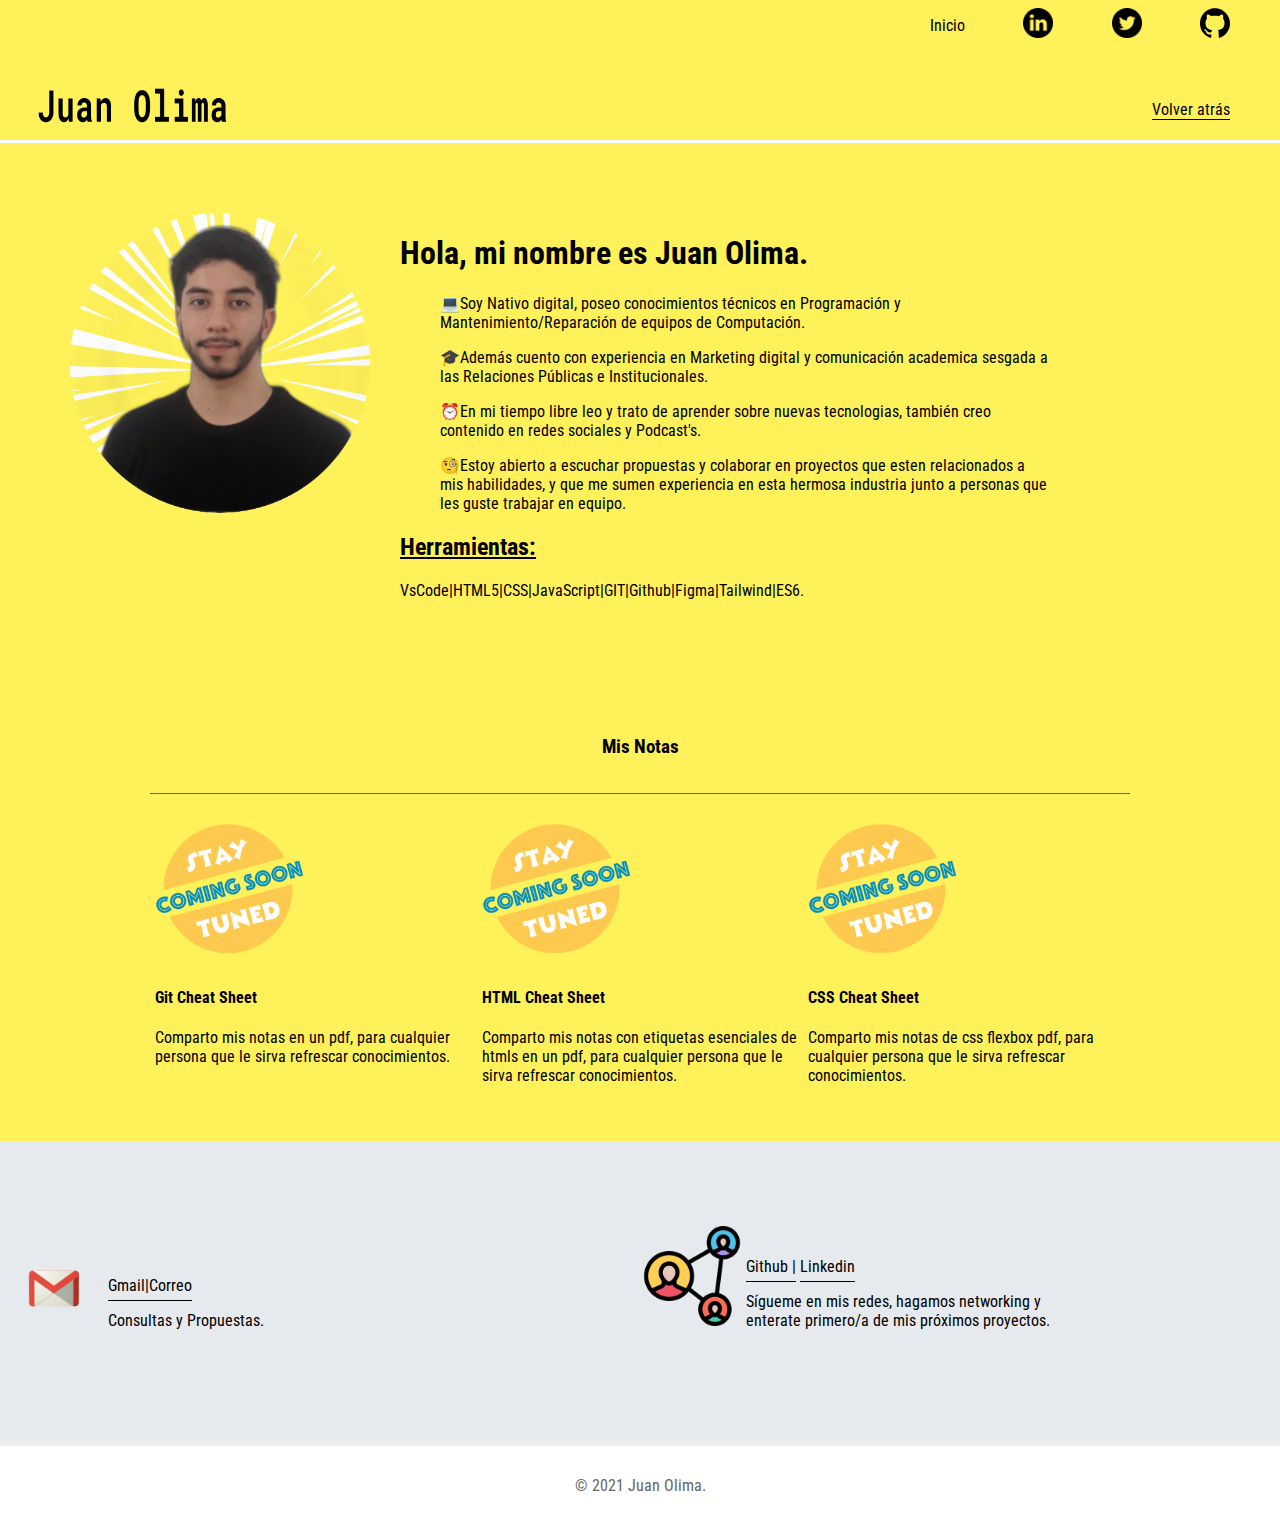
==== aboutme.html @ 026559fb "update" ====
<!DOCTYPE html>
<html lang="en">
<head>
    <meta charset="UTF-8">
    <meta http-equiv="X-UA-Compatible" content="IE=edge">
    <meta name="viewport" content="width=device-width, initial-scale=1.0">
    <title>JuanOlima|FrontEndDeveloper</title>
    <link rel="stylesheet" href="./css/main.css">
    <link rel="stylesheet" href="./css/icons.css">
    <link rel="stylesheet" href="./css/media-queries.css">
</head>
<body>
  <header>
        <section class="header-icons-container">
          <div class="icons"> 
            <a href="index.html"><span class="inicio-icon"></span>Inicio</a>
            <a href="https://ar.linkedin.com/in/juanolima"> <span class="linkedin-icon"></span></a>
            <a href="https://twitter.com/"><span class="twitter-icon"></span></a>
            <a href="https://github.com/olimajs"><span class="github-icon"></span></a>
          </div>       
        </section>
      <nav>
          <section class="nav-logo-container">
              <img class="milogo" src="./assets/mylogo2.png" alt="Logo de mi blog"></a>
          </section>
          <section class="profile-link">
              <a href="projects.html">Volver atrás</a>
          </section>
      </nav>
  </header>
  <main>
    <section class="profile-main-container">
      <div class="grid-container profile-container">
        <div>
            <img src="./assets/projectimg/animeju.png" alt="Foto perfil">
        </div>
        <div>
          <h1>Hola, mi nombre es Juan Olima.</h1>
          <p>
          <ul>💻Soy Nativo digital, poseo conocimientos técnicos en Programación y Mantenimiento/Reparación de equipos de Computación.</ul>
          <ul>🎓Además cuento con experiencia en Marketing digital y comunicación academica sesgada a las Relaciones Públicas e Institucionales.</ul>
          <ul>⏰En mi tiempo libre leo y trato de aprender sobre nuevas tecnologias, también creo contenido en redes sociales y Podcast's.</ul>
          <ul>🧐Estoy abierto a escuchar propuestas y colaborar en proyectos que esten relacionados a mis habilidades, y que me sumen experiencia en esta hermosa industria junto a personas que les guste trabajar en equipo. </ul> 
        </p>
        <h2 class="settings">Herramientas:</h2>
        <p>VsCode|HTML5|CSS|JavaScript|GIT|Github|Figma|Tailwind|ES6.</p>                 
       </div>
      </div>
    </section>
    <section class="profile-main-notes">
       <div class="grid-container">
             <h3>Mis Notas</h3>
          <div class="notes-main-container">
            <article class="note-container">
              <img class="abmeheight" src="./assets/projectimg/tuned.png" alt="(Pronto link disponible)">
              <h4>Git Cheat Sheet</h4>
              <p>Comparto mis notas en un pdf, para cualquier persona que le sirva refrescar conocimientos.</p>
            </article>
            <article class="note-container">
              <img class="abmeheight" src="./assets/projectimg/tuned.png" alt="(Pronto link disponible)">
              <h4>HTML Cheat Sheet</h4>
              <p>Comparto mis notas con etiquetas esenciales de htmls en un pdf, para cualquier persona que le sirva refrescar conocimientos.</p>
            </article>
            <article class="note-container">
              <img class="abmeheight" src="./assets/projectimg/tuned.png" alt="(Pronto link disponible)">
              <h4>CSS Cheat Sheet</h4>
              <p>Comparto mis notas de css flexbox pdf, para cualquier persona que le sirva refrescar conocimientos.</p>
            </article>
          </div>      
      </div>
    </section>
    <section class="contact-main-container">
      <div class="contact-left">
        <img src="./assets/footer/gmail.png" alt="Correo gmail de trabajo">
        <div>
          <a href="https://accounts.google.com/signin/v2/identifier?service=mail&passive=true&rm=false&continue=https%3A%2F%2Fmail.google.com%2Fmail%2F&ss=1&scc=1&ltmpl=default&ltmplcache=2&emr=1&osid=1&flowName=GlifWebSignIn&flowEntry=ServiceLogin"> Gmail|Correo</a>
          <p> Consultas y Propuestas.</p>
        </div>
      </div>
      <div class="contact-right">
        <img src="./assets/footer/social.png" alt="Usuario de Github">
        <div>
          <a href="https://github.com/olimajs"> Github |</a> <a href="https://ar.linkedin.com/in/juanolima">Linkedin</a> 
          <p>Sígueme en mis redes, hagamos networking y enterate primero/a de mis próximos proyectos.</p>
        </div>
      </div>
    </section>
    </main>
    <footer>
        <p>© 2021 Juan Olima.</p>
    </footer>
  </body>
</html>
---- css/main.css ----
@import url('https://fonts.googleapis.com/css2?family=Roboto+Condensed&display=swap');

body {
    margin: 0;
    padding: 0;
    top: 0;
    bottom: 0;
    left: 0;
    right: 0;
    background-color:#fff159;
    font-family: 'Roboto Condensed', sans-serif;
}
  a {
    text-decoration: none;
    display: inline;
    color: rgb(0, 0, 0);
}
.home-body {
    position:fixed; /*para que no haya scroll de forma sencilla*/
    top: 0;
    bottom: 0;
    left: 0;
    right: 0;  
}
.grid-container {
    max-width: 980px;
    margin: auto; /*cuando hay mucho espacio del lado lateral, divide el espacio de left y right pare*/
}

header {
    width: 100%;
    height: 140px;
    display: grid;
    grid-template-rows: 1fr 1fr;
}

header .header-icons-container {
    width: 100%;
    height: 50px;
    display: grid;
    
}
header .header-icons-container .icons {
    width: 300px;
    height: auto;
    display: flex;
    justify-items: flex-end;
    align-items: center;
    justify-content: space-between;
    justify-self: end;
    margin-right: 50px;
}

nav {
    display: grid;
    grid-template-columns: 1 fr 1 fr;
    height: 40px;
   }
nav .nav-logo-container {
    margin-left: 30px;
    height: 30px;
}
nav .milogo{
    margin-top: 10px;
    width: 200px;
    height: 60px;
}
nav .profile-link {
    display: flex;
    align-items: center;
    justify-content: flex-end;
    margin-right: 50px;
}
nav .profile-link a {
    color: rgb(0, 0, 0);
    border-bottom: 1px solid rgb(0, 0, 0);
    
}
.home-main {
    display: grid;
    grid-template-columns: 1fr 4fr 1fr;
    height: 100%;
    background-image: url("https://external-content.duckduckgo.com/iu/?u=http%3A%2F%2Fimg07.deviantart.net%2Fc93f%2Fi%2F2016%2F019%2F5%2F6%2Feat__sleep__code__repeat__alternative_version__by_johnslegers-d9ojp49.png&f=1&nofb=1");
    background-position: center;
	background-size: cover;
	background-attachment: fixed;
    background-color: #fff159;
}
.home-main section {
    display: grid;
    grid-column: 2;
    justify-items: center;
    height: 350px;
    margin-top: 80px;
}
.home-main-text {
    font-size: 30px;
    font-weight: 700;
    letter-spacing: 10px;
    text-align: center;
    color: white;
}
.home-main-text2 {
    font-size: 20px;
    font-weight: 700;
    letter-spacing: 10px;
    text-align: center;
    color: white;
}
.home-main-button {
    width: 110px;
    height: 50px;
    background: #fff159 ;
    display: grid;
    align-items: center;
    border-radius: 10px;
}
.home-main-button a {
    font-weight: 700;
    font-size: 1rem;
}

.blogs-main {
    display: grid;
}
.blogs-news-container {
  background-color: #ebebeb;
  padding: 0 50px 40px;
}
.blogs-main-news {
    display: grid;
    grid-template-columns: 2fr 1fr;
    grid-template-rows: 2fr;
}
.blogs-news-img-container {
    grid-column: 1;
}
.blogs-news-img-container img {
    width: 90%;
 }
.blogs-news-info-container {
    grid-column: 2;
}
.blogs-news-info-container p {
    margin-bottom: 35px;
}

.blogs-posts-container {
    padding: 0 50px 40px;
    text-align: center;
}
.blogs-posts-container h3 {
    border-bottom: 1px solid;
    padding-bottom: 20px;
    text-align: center;
}
.blogs-button {
    border: 3px solid #fff159;
    border-radius: 10px;
    padding: 10px 15px;

}
.blogs-posts-container .post-container {
    display: inline-block;
    padding-left: 10px;
    max-width: 30%;
    margin-bottom: 50px;
    text-align:left;
}
.blogs-posts-container .post-container p {
    margin-bottom: 35px;
    text-align: center;
}
.blogs-posts-container .post-container img {
    width: 100%;
    height: 150px;
}
.blogss-button {
    border: 3px solid #ffffff;
    border-radius: 10px;
    padding: 10px 15px;
}
footer {
    width: 100%;
    height: 80px;
    background-color:rgb(255, 255, 255) ;
    border-top:5px solid #ededed;
    text-align: center;
}
footer p {
    color: #666;
    margin-top: 30px;
}

/*aca pone los estilos para tu presentación y abajo el footer de contacto*/
.contact-main-container {
 width: 100%;
 min-height: 250px;
 background-color: #e6e9ed;
 text-align: center;
 padding-bottom: 50px;
 }
.contact-main-container div {
    display: inline-block;
    width: 49.5%;
    height: 100%;
}
.contact-main-container div a {
    border-bottom: 1px solid black;
    padding-bottom: 5px;
}
.contact-main-container .contact-left, .contact-right {
 text-align: initial;
 margin-top: 85px;
}
.contact-main-container img {
    width: 100px;
}
.profile-main-container {
    border-top: 3px solid white ;
    padding: 70px 40px;
    background-color: #fff159;
    margin-bottom: 50px;
}
.profile-main-container img {
 width: 300px;
 margin-right: 30px;
}
.profile-main-container .profile-container {
    display: flex;
    margin-left: 30px;
}
.profile-main-notes {
 padding: 0 50px 40px;
}
.settings {
 text-decoration: underline;
}
.profile-main-notes h3 {
    border-bottom: 1px solid #666;
    padding-bottom: 35px;
    text-align: center;
}
.notes-main-container {
    display: grid;
    grid-template-columns: 1fr 1fr 1fr;
}
.note-container {
    padding: 0 5px;
}

.abmeheight {
height: 150px;
}
---- css/icons.css ----
.icons .linkedin-icon {
    display: inline-block;
    background-image: url("../assets/icons/mywebimg/icons/linkedin.png");
    background-size: contain;
    background-position: center;
    background-repeat: no-repeat;
    width: 30px;
    height: 30px;
    }
.icons .github-icon {
    display: inline-block;
    background-image: url("../assets/icons/mywebimg/icons/github.svg");
    background-size: contain;
    background-position: center;
    background-repeat: no-repeat;
    width: 30px;
    height: 30px;
    }
.icons .twitter-icon {
    display: inline-block;
    background-image: url("../assets/icons/mywebimg/icons/twitter.png");
    background-size: contain;
    background-position: center;
    background-repeat: no-repeat;
    width: 30px;
    height: 30px;
    }
---- css/media-queries.css ----
@media (max-width: 780px) {

    .blogs-news-container{
        display: block;
    }

    .blogs-news-img-container img{
        width: 100%;
    }

    .post-container {
        max-width: 45%;
    }
}
@media (max-width: 600px) {
.notes-main-container {
    grid-template-columns: 1fr 1fr;
    grid-template-rows: 2fr;
}
}
.note-main-container .note-container {
    display: block;
}

@media (max-width:600px) {
    .blogs-posts-container .post-container {
        max-width: 95%;
    }
}
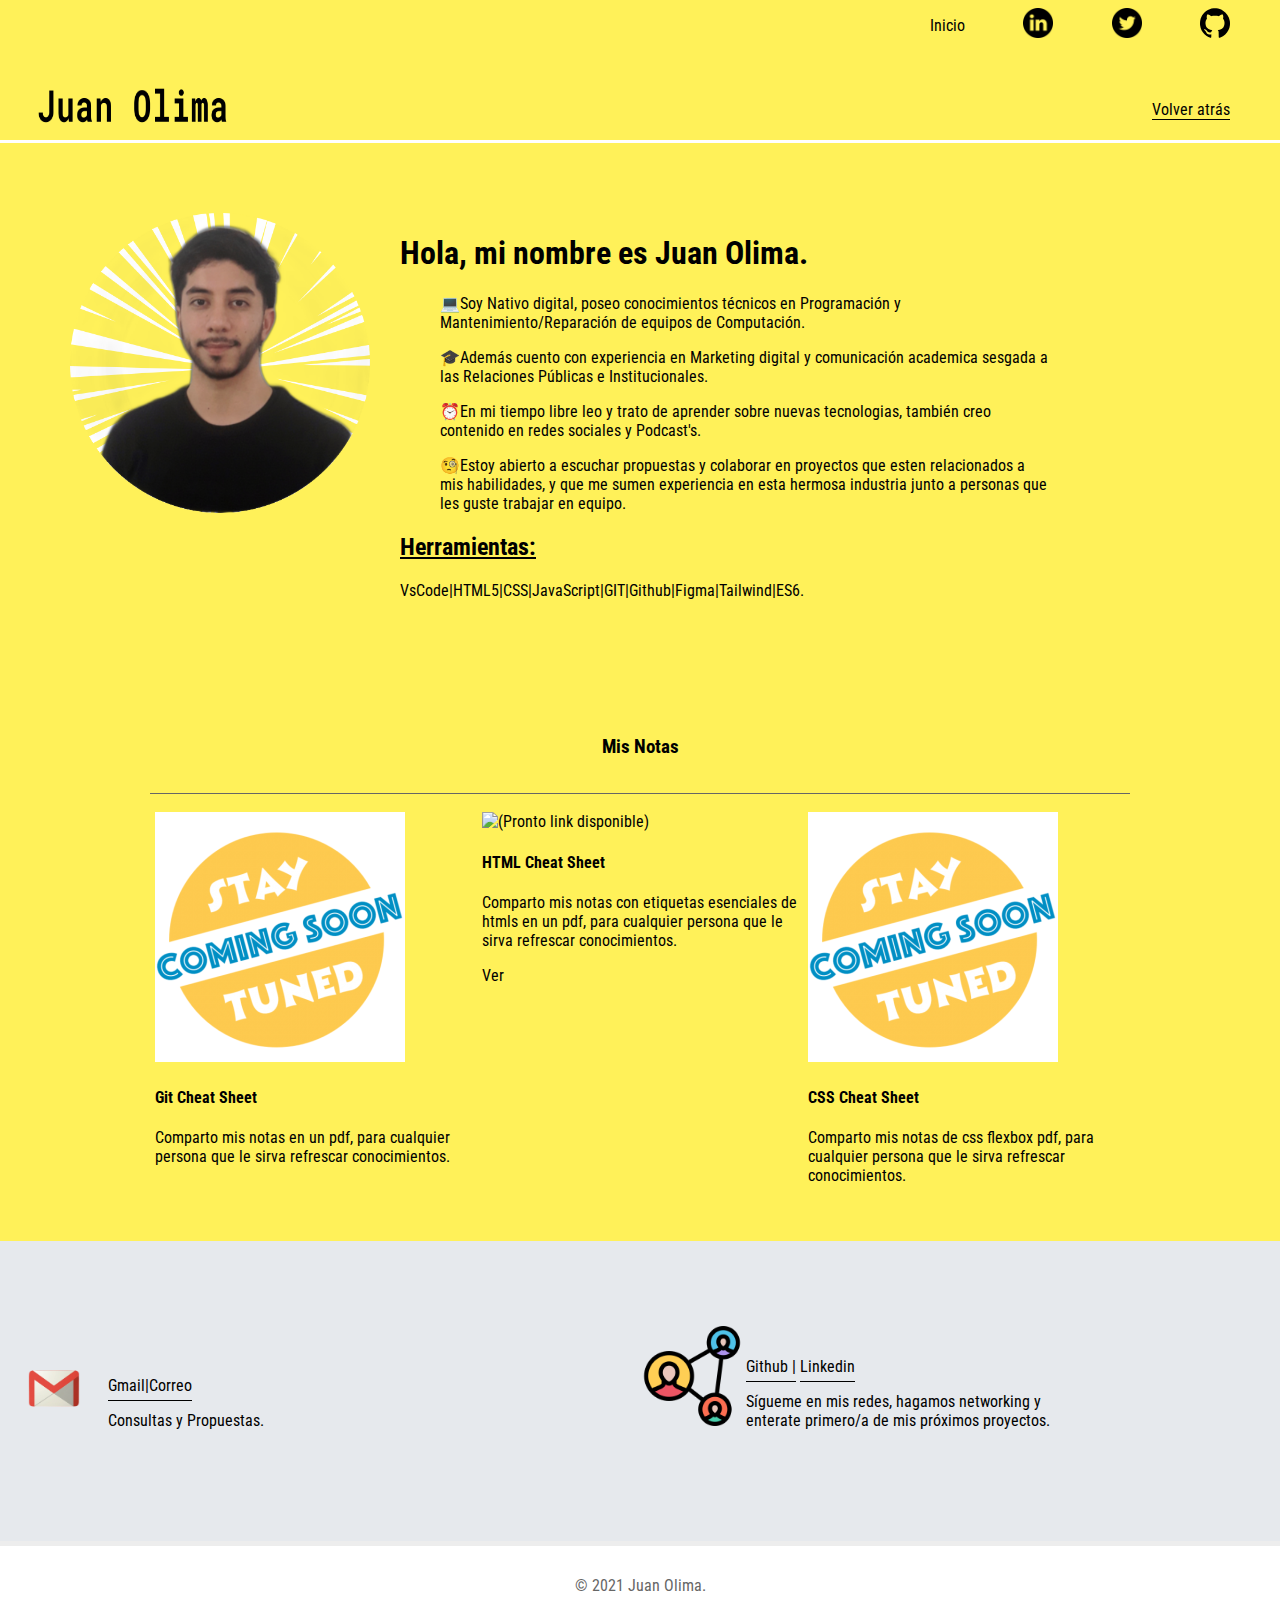
==== commit f21ded70: "link drive" ====
--- a/aboutme.html
+++ b/aboutme.html
@@ -57,9 +57,10 @@
               <p>Comparto mis notas en un pdf, para cualquier persona que le sirva refrescar conocimientos.</p>
             </article>
             <article class="note-container">
-              <img class="abmeheight" src="./assets/projectimg/tuned.png" alt="(Pronto link disponible)">
+              <img class="abmeheight" src="http://www.onextrapixel.com/wp-content/uploads/2014/11/html5-full-screen-api.jpg" alt="(Pronto link disponible)">
               <h4>HTML Cheat Sheet</h4>
               <p>Comparto mis notas con etiquetas esenciales de htmls en un pdf, para cualquier persona que le sirva refrescar conocimientos.</p>
+              <a href="https://drive.google.com/file/d/1-FYKhN96KLxLXMYGt1JLx6WUnG9gRf6s/view?usp=sharing">Ver</a>
             </article>
             <article class="note-container">
               <img class="abmeheight" src="./assets/projectimg/tuned.png" alt="(Pronto link disponible)">
--- a/css/main.css
+++ b/css/main.css
@@ -248,7 +248,3 @@
 .note-container {
     padding: 0 5px;
 }
-
-.abmeheight {
-height: 150px;
-}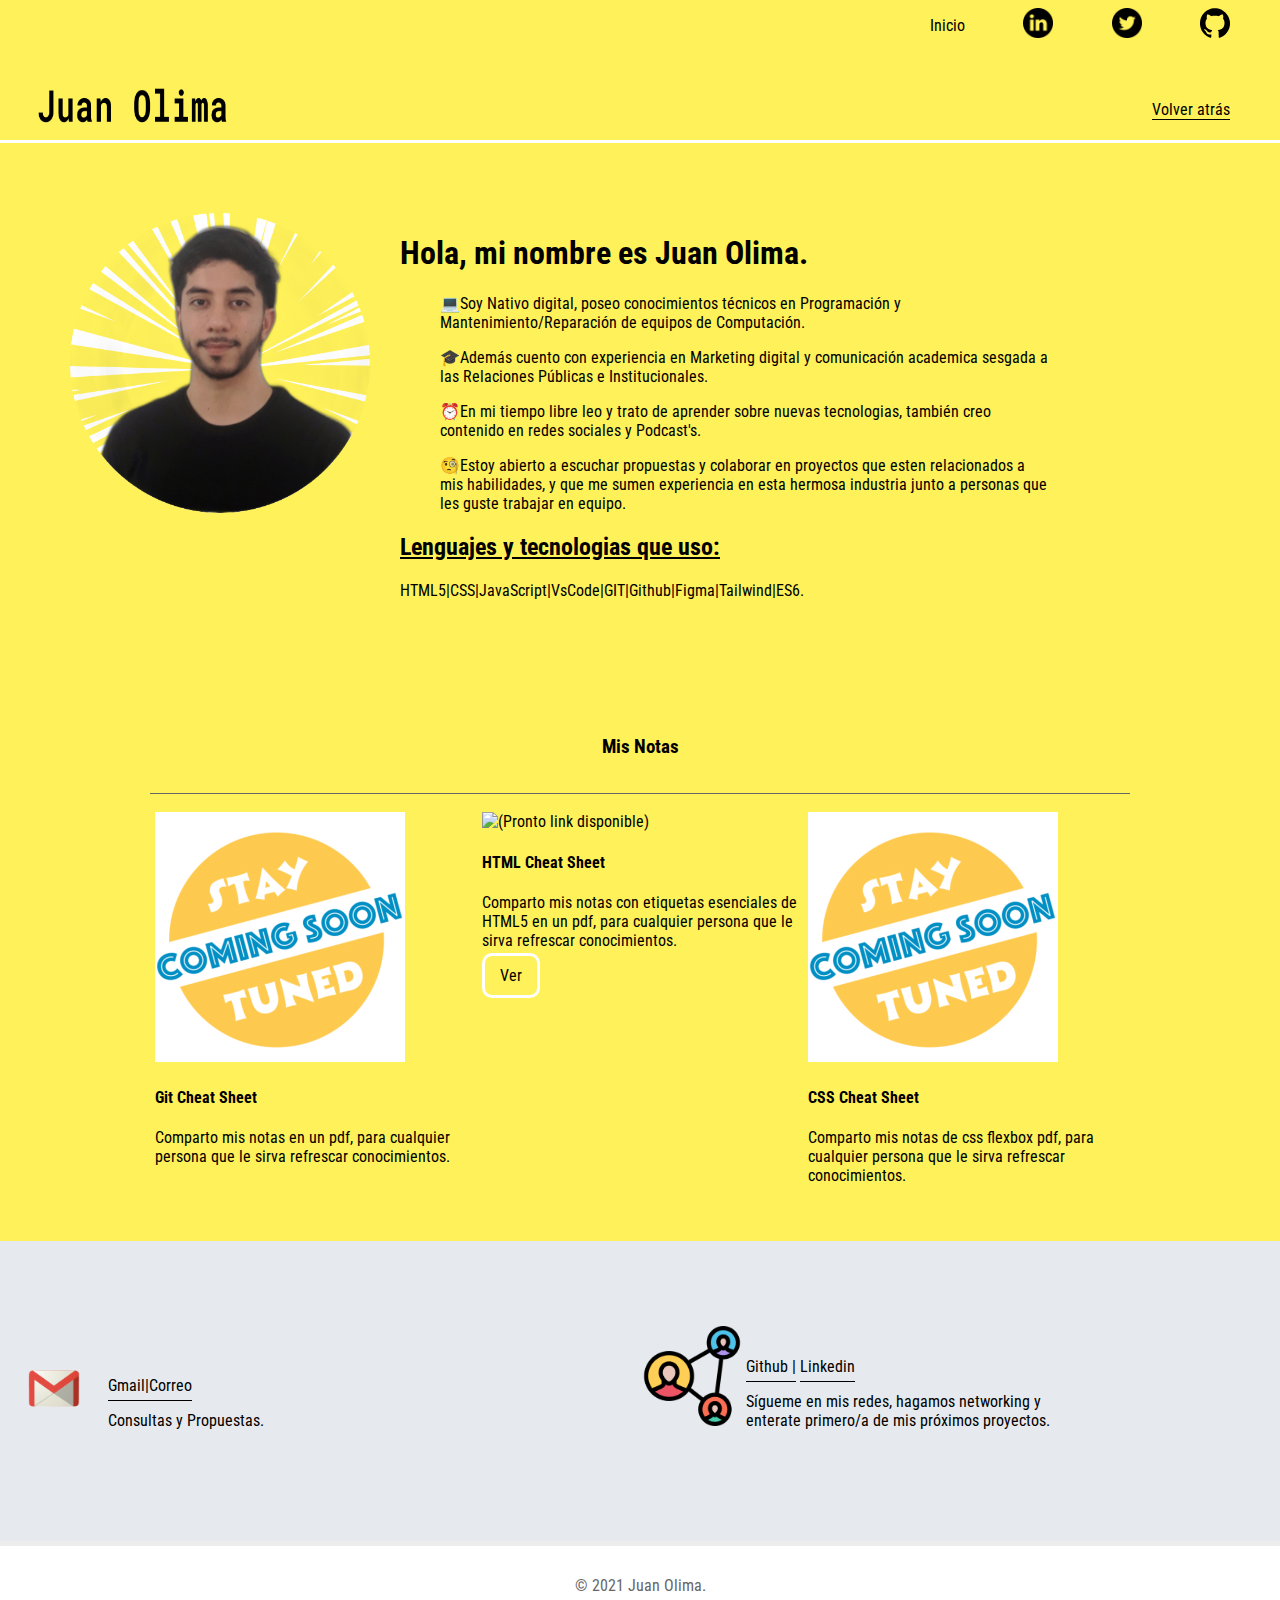
==== commit 3c1e2ce8: "update aboutme.html" ====
--- a/aboutme.html
+++ b/aboutme.html
@@ -42,8 +42,8 @@
           <ul>⏰En mi tiempo libre leo y trato de aprender sobre nuevas tecnologias, también creo contenido en redes sociales y Podcast's.</ul>
           <ul>🧐Estoy abierto a escuchar propuestas y colaborar en proyectos que esten relacionados a mis habilidades, y que me sumen experiencia en esta hermosa industria junto a personas que les guste trabajar en equipo. </ul> 
         </p>
-        <h2 class="settings">Herramientas:</h2>
-        <p>VsCode|HTML5|CSS|JavaScript|GIT|Github|Figma|Tailwind|ES6.</p>                 
+        <h2 class="settings">Lenguajes y tecnologias que uso:</h2>
+        <p>HTML5|CSS|JavaScript|VsCode|GIT|Github|Figma|Tailwind|ES6.</p>                 
        </div>
       </div>
     </section>
@@ -59,8 +59,8 @@
             <article class="note-container">
               <img class="abmeheight" src="http://www.onextrapixel.com/wp-content/uploads/2014/11/html5-full-screen-api.jpg" alt="(Pronto link disponible)">
               <h4>HTML Cheat Sheet</h4>
-              <p>Comparto mis notas con etiquetas esenciales de htmls en un pdf, para cualquier persona que le sirva refrescar conocimientos.</p>
-              <a href="https://drive.google.com/file/d/1-FYKhN96KLxLXMYGt1JLx6WUnG9gRf6s/view?usp=sharing">Ver</a>
+              <p>Comparto mis notas con etiquetas esenciales de HTML5 en un pdf, para cualquier persona que le sirva refrescar conocimientos.</p>
+              <a href="https://drive.google.com/file/d/1-FYKhN96KLxLXMYGt1JLx6WUnG9gRf6s/view?usp=sharing"class ="blogss-button">Ver</a>
             </article>
             <article class="note-container">
               <img class="abmeheight" src="./assets/projectimg/tuned.png" alt="(Pronto link disponible)">
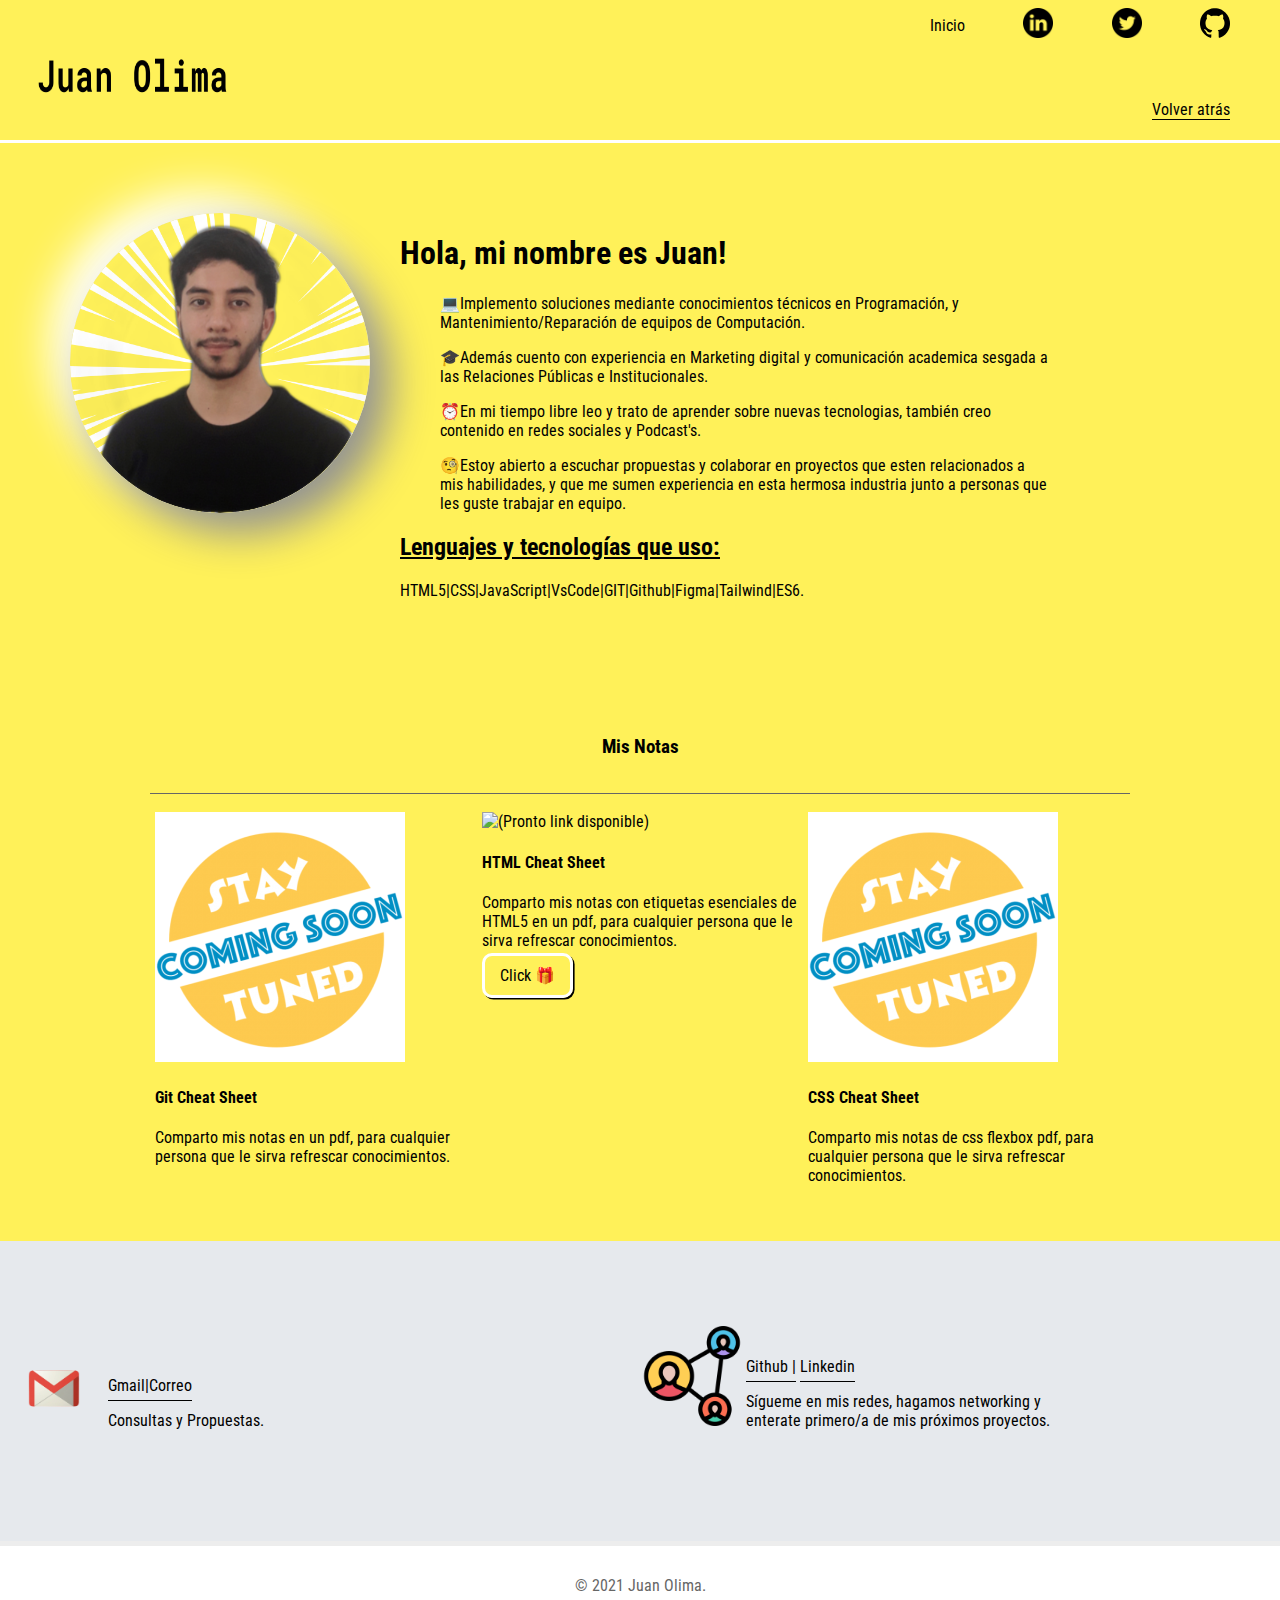
==== commit 61115bb7: "Update my Frontend page" ====
--- a/aboutme.html
+++ b/aboutme.html
@@ -35,14 +35,14 @@
             <img src="./assets/projectimg/animeju.png" alt="Foto perfil">
         </div>
         <div>
-          <h1>Hola, mi nombre es Juan Olima.</h1>
+          <h1>Hola, mi nombre es Juan!</h1>
           <p>
-          <ul>💻Soy Nativo digital, poseo conocimientos técnicos en Programación y Mantenimiento/Reparación de equipos de Computación.</ul>
+          <ul>💻Implemento soluciones mediante conocimientos técnicos en Programación, y Mantenimiento/Reparación de equipos de Computación.</ul>
           <ul>🎓Además cuento con experiencia en Marketing digital y comunicación academica sesgada a las Relaciones Públicas e Institucionales.</ul>
           <ul>⏰En mi tiempo libre leo y trato de aprender sobre nuevas tecnologias, también creo contenido en redes sociales y Podcast's.</ul>
           <ul>🧐Estoy abierto a escuchar propuestas y colaborar en proyectos que esten relacionados a mis habilidades, y que me sumen experiencia en esta hermosa industria junto a personas que les guste trabajar en equipo. </ul> 
         </p>
-        <h2 class="settings">Lenguajes y tecnologias que uso:</h2>
+        <h2 class="settings">Lenguajes y tecnologías que uso:</h2>
         <p>HTML5|CSS|JavaScript|VsCode|GIT|Github|Figma|Tailwind|ES6.</p>                 
        </div>
       </div>
@@ -60,7 +60,7 @@
               <img class="abmeheight" src="http://www.onextrapixel.com/wp-content/uploads/2014/11/html5-full-screen-api.jpg" alt="(Pronto link disponible)">
               <h4>HTML Cheat Sheet</h4>
               <p>Comparto mis notas con etiquetas esenciales de HTML5 en un pdf, para cualquier persona que le sirva refrescar conocimientos.</p>
-              <a href="https://drive.google.com/file/d/1-FYKhN96KLxLXMYGt1JLx6WUnG9gRf6s/view?usp=sharing"class ="blogss-button">Ver</a>
+              <a href="https://drive.google.com/file/d/1-FYKhN96KLxLXMYGt1JLx6WUnG9gRf6s/view?usp=sharing"class ="blogss-button"> Click 🎁</a>
             </article>
             <article class="note-container">
               <img class="abmeheight" src="./assets/projectimg/tuned.png" alt="(Pronto link disponible)">
--- a/css/main.css
+++ b/css/main.css
@@ -61,7 +61,7 @@
     height: 30px;
 }
 nav .milogo{
-    margin-top: 10px;
+    margin-top: -20px;
     width: 200px;
     height: 60px;
 }
@@ -94,7 +94,7 @@
     margin-top: 80px;
 }
 .home-main-text {
-    font-size: 30px;
+    font-size: 1.875rem;
     font-weight: 700;
     letter-spacing: 10px;
     text-align: center;
@@ -108,13 +108,24 @@
     color: white;
 }
 .home-main-button {
-    width: 110px;
+    width: 105px;
     height: 50px;
-    background: #fff159 ;
+    background: #f5e641 ;
     display: grid;
     align-items: center;
     border-radius: 10px;
-}
+    font-family: inherit;
+    font-weight: 900;
+    font-size: 16px;
+    border: 3px solid black;
+    border-radius: 0.4em;
+    box-shadow: 0.1em 0.1em;
+}
+.home-main-button:hover{
+ transform: translate(-0.05em, -0.05em);
+ box-shadow: 0.15em 0.15em;
+}
+
 .home-main-button a {
     font-weight: 700;
     font-size: 1rem;
@@ -155,10 +166,16 @@
     text-align: center;
 }
 .blogs-button {
-    border: 3px solid #fff159;
-    border-radius: 10px;
-    padding: 10px 15px;
-
+     padding: 10px 15px;
+    font-weight: 900;
+    font-size: 16px;
+    box-shadow: 0.1em 0.1em;
+    border: 2px solid rgba(8, 8, 8, 0.781);
+    border-radius: 10px; 
+}
+.blogs-button:hover {
+    transform: translate(-0.05em, -0.05em);
+    box-shadow: 0.15em 0.15em;
 }
 .blogs-posts-container .post-container {
     display: inline-block;
@@ -179,7 +196,13 @@
     border: 3px solid #ffffff;
     border-radius: 10px;
     padding: 10px 15px;
-}
+    box-shadow: 0.1em 0.1em;
+}
+.blogss-button:hover {
+    transform: translate(-0.05em, -0.05em);
+    box-shadow: 0.15em 0.15em;
+}
+
 footer {
     width: 100%;
     height: 80px;
@@ -225,6 +248,10 @@
 .profile-main-container img {
  width: 300px;
  margin-right: 30px;
+border-radius: 50%;
+background: linear-gradient(145deg, #f0f0f0, #cacaca);
+box-shadow:  20px 20px 43px #929292,
+             -20px -20px 43px #ffffff;
 }
 .profile-main-container .profile-container {
     display: flex;
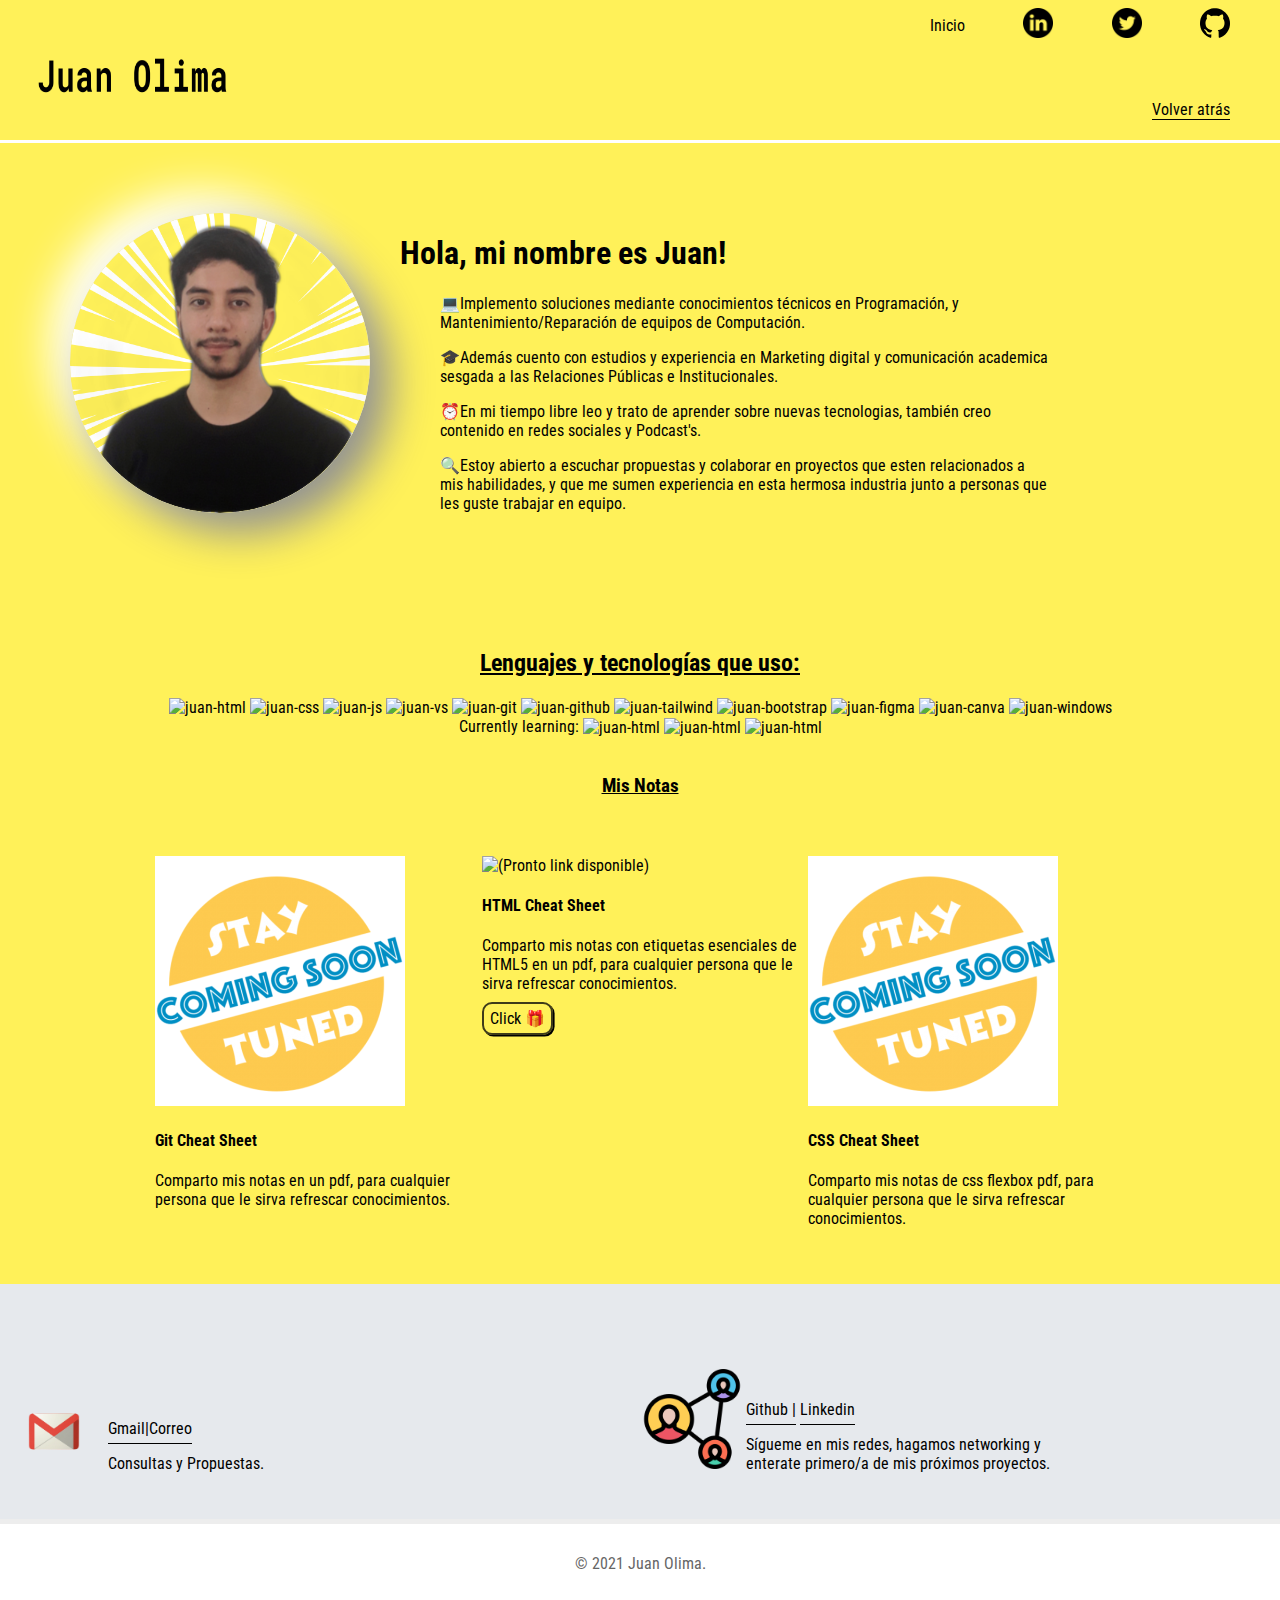
==== commit d31e6869: "refresh" ====
--- a/aboutme.html
+++ b/aboutme.html
@@ -38,16 +38,37 @@
           <h1>Hola, mi nombre es Juan!</h1>
           <p>
           <ul>💻Implemento soluciones mediante conocimientos técnicos en Programación, y Mantenimiento/Reparación de equipos de Computación.</ul>
-          <ul>🎓Además cuento con experiencia en Marketing digital y comunicación academica sesgada a las Relaciones Públicas e Institucionales.</ul>
+          <ul>🎓Además cuento con estudios y experiencia en Marketing digital y comunicación academica sesgada a las Relaciones Públicas e Institucionales.</ul>
           <ul>⏰En mi tiempo libre leo y trato de aprender sobre nuevas tecnologias, también creo contenido en redes sociales y Podcast's.</ul>
-          <ul>🧐Estoy abierto a escuchar propuestas y colaborar en proyectos que esten relacionados a mis habilidades, y que me sumen experiencia en esta hermosa industria junto a personas que les guste trabajar en equipo. </ul> 
+          <ul>🔍Estoy abierto a escuchar propuestas y colaborar en proyectos que esten relacionados a mis habilidades, y que me sumen experiencia en esta hermosa industria junto a personas que les guste trabajar en equipo. </ul> 
         </p>
-        <h2 class="settings">Lenguajes y tecnologías que uso:</h2>
-        <p>HTML5|CSS|JavaScript|VsCode|GIT|Github|Figma|Tailwind|ES6.</p>                 
-       </div>
+      </div>
       </div>
     </section>
-    <section class="profile-main-notes">
+
+    <section class="tecno-info">
+      <h2 class="settings">Lenguajes y tecnologías que uso: <br></h2>
+    <img align="center" alt="juan-html" height="20" width="70" src= "https://img.shields.io/badge/HTML5-E34F26?style=for-the-badge&logo=html5&logoColor=white"/> 
+      <img align="center" alt="juan-css" height="20" width="70" src= "https://img.shields.io/badge/CSS3-1572B6?style=for-the-badge&logo=css3&logoColor=white"/> 
+      <img align="center" alt="juan-js" height="20" width="70" src= "https://img.shields.io/badge/JavaScript-F7DF1E?style=for-the-badge&logo=javascript&logoColor=black"/> 
+      <img align="center" alt="juan-vs" height="70" width="80" src= "https://cdn.jsdelivr.net/gh/devicons/devicon/icons/visualstudio/visualstudio-plain-wordmark.svg"/> 
+      <img align="center" alt="juan-git" height="70" width="40" src= "https://cdn.jsdelivr.net/gh/devicons/devicon/icons/git/git-plain-wordmark.svg"/> 
+      <img align="center" alt="juan-github" height="20" width="70" src= "https://img.shields.io/badge/GitHub-100000?style=for-the-badge&logo=github&logoColor=white"/> 
+      <img align="center" alt="juan-tailwind" height="70" width="80" src= "https://cdn.jsdelivr.net/gh/devicons/devicon/icons/tailwindcss/tailwindcss-original-wordmark.svg"/>
+      <img align="center" alt="juan-bootstrap" height="20" width="70" src= "https://img.shields.io/badge/Bootstrap-563D7C?style=for-the-badge&logo=bootstrap&logoColor=white"/> 
+      <img align="center" alt="juan-figma" height="40" width="70" src="https://cdn.jsdelivr.net/gh/devicons/devicon/icons/figma/figma-original.svg"/> 
+      <img align="center" alt="juan-canva" height="40" width="70" src= "https://cdn.jsdelivr.net/gh/devicons/devicon/icons/canva/canva-original.svg"/>
+      <img align="center" alt="juan-windows" height="20" width="70" src="https://img.shields.io/badge/Windows-0078D6?style=for-the-badge&logo=windows&logoColor=white" />
+      <br>
+  
+      <div> Currently learning:
+      <img align="center" alt="juan-html" height="40" width="50" src="https://cdn.jsdelivr.net/gh/devicons/devicon/icons/nodejs/nodejs-original.svg" />
+      <img align="center" alt="juan-html" height="40" width="50" src="https://cdn.jsdelivr.net/gh/devicons/devicon/icons/react/react-original.svg" />
+      <img align="center" alt="juan-html" height="40" width="50" src="https://cdn.jsdelivr.net/gh/devicons/devicon/icons/mysql/mysql-original-wordmark.svg" />
+      </div> <br>
+    </section>
+    
+      <section class="profile-main-notes">
        <div class="grid-container">
              <h3>Mis Notas</h3>
           <div class="notes-main-container">
--- a/css/main.css
+++ b/css/main.css
@@ -178,11 +178,10 @@
     box-shadow: 0.15em 0.15em;
 }
 .blogs-posts-container .post-container {
-    display: inline-block;
+    display: inline-grid;
     padding-left: 10px;
     max-width: 30%;
-    margin-bottom: 50px;
-    text-align:left;
+    margin-bottom: 30px;
 }
 .blogs-posts-container .post-container p {
     margin-bottom: 35px;
@@ -193,9 +192,11 @@
     height: 150px;
 }
 .blogss-button {
-    border: 3px solid #ffffff;
+    border: 2px solid rgb(8 8 8 / 78%);
     border-radius: 10px;
-    padding: 10px 15px;
+    width: 60px;
+    height: 20px;
+    padding: 5px 6px;
     box-shadow: 0.1em 0.1em;
 }
 .blogss-button:hover {
@@ -218,10 +219,10 @@
 /*aca pone los estilos para tu presentación y abajo el footer de contacto*/
 .contact-main-container {
  width: 100%;
- min-height: 250px;
+ min-height: 200px;
  background-color: #e6e9ed;
  text-align: center;
- padding-bottom: 50px;
+ padding-bottom: 30px;
  }
 .contact-main-container div {
     display: inline-block;
@@ -264,8 +265,8 @@
  text-decoration: underline;
 }
 .profile-main-notes h3 {
-    border-bottom: 1px solid #666;
-    padding-bottom: 35px;
+    text-decoration: underline;
+    padding-bottom: 40px;
     text-align: center;
 }
 .notes-main-container {
@@ -275,3 +276,7 @@
 .note-container {
     padding: 0 5px;
 }
+.tecno-info {
+    text-align: center;
+
+}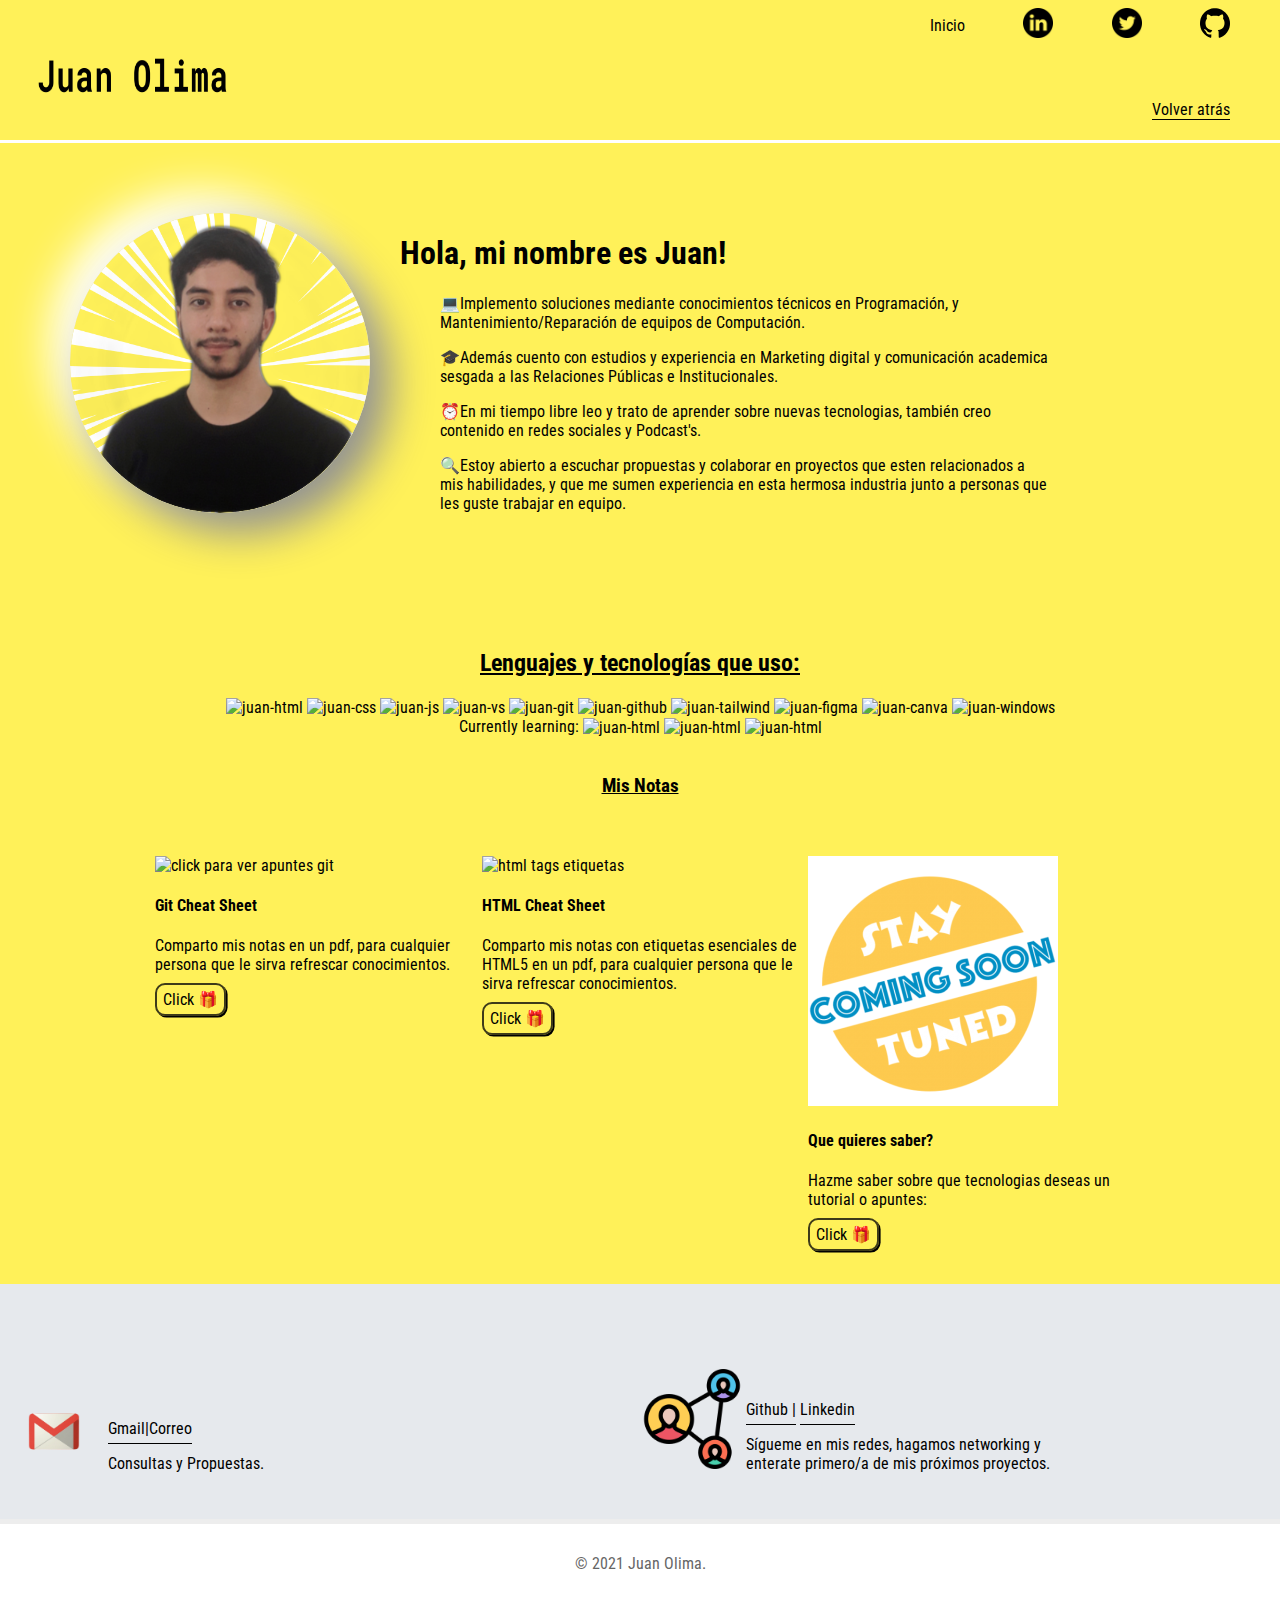
==== commit aee1fa2d: "update aboutme" ====
--- a/aboutme.html
+++ b/aboutme.html
@@ -55,7 +55,6 @@
       <img align="center" alt="juan-git" height="70" width="40" src= "https://cdn.jsdelivr.net/gh/devicons/devicon/icons/git/git-plain-wordmark.svg"/> 
       <img align="center" alt="juan-github" height="20" width="70" src= "https://img.shields.io/badge/GitHub-100000?style=for-the-badge&logo=github&logoColor=white"/> 
       <img align="center" alt="juan-tailwind" height="70" width="80" src= "https://cdn.jsdelivr.net/gh/devicons/devicon/icons/tailwindcss/tailwindcss-original-wordmark.svg"/>
-      <img align="center" alt="juan-bootstrap" height="20" width="70" src= "https://img.shields.io/badge/Bootstrap-563D7C?style=for-the-badge&logo=bootstrap&logoColor=white"/> 
       <img align="center" alt="juan-figma" height="40" width="70" src="https://cdn.jsdelivr.net/gh/devicons/devicon/icons/figma/figma-original.svg"/> 
       <img align="center" alt="juan-canva" height="40" width="70" src= "https://cdn.jsdelivr.net/gh/devicons/devicon/icons/canva/canva-original.svg"/>
       <img align="center" alt="juan-windows" height="20" width="70" src="https://img.shields.io/badge/Windows-0078D6?style=for-the-badge&logo=windows&logoColor=white" />
@@ -73,21 +72,24 @@
              <h3>Mis Notas</h3>
           <div class="notes-main-container">
             <article class="note-container">
-              <img class="abmeheight" src="./assets/projectimg/tuned.png" alt="(Pronto link disponible)">
+              <img class="abmeheight" src="https://otosection.com/loc/home/3980299212/dWdnY2Y6Ly9veWJ0LnFuYXh2cGJxci5wYnovamMtcGJhZ3JhZy9oY3libnFmLzIwMTgvMDQvcGJ6bmFxYmYtb25mdnBiZi03NjhrMzg2LmNhdA==/introducao-ao-git-e-github-tudo-que-voce-precisa-saber.jpg" alt="click para ver apuntes git">
               <h4>Git Cheat Sheet</h4>
               <p>Comparto mis notas en un pdf, para cualquier persona que le sirva refrescar conocimientos.</p>
+            <a href="https://drive.google.com/file/d/1C-MxBdfvhjwzjLq79Iyqm9zk6ITtWnyl/view?usp=sharing"class ="blogss-button"> Click 🎁</a>
             </article>
             <article class="note-container">
-              <img class="abmeheight" src="http://www.onextrapixel.com/wp-content/uploads/2014/11/html5-full-screen-api.jpg" alt="(Pronto link disponible)">
+              <img class="abmeheight" src="http://www.onextrapixel.com/wp-content/uploads/2014/11/html5-full-screen-api.jpg" alt="html tags etiquetas">
               <h4>HTML Cheat Sheet</h4>
               <p>Comparto mis notas con etiquetas esenciales de HTML5 en un pdf, para cualquier persona que le sirva refrescar conocimientos.</p>
               <a href="https://drive.google.com/file/d/1-FYKhN96KLxLXMYGt1JLx6WUnG9gRf6s/view?usp=sharing"class ="blogss-button"> Click 🎁</a>
             </article>
             <article class="note-container">
               <img class="abmeheight" src="./assets/projectimg/tuned.png" alt="(Pronto link disponible)">
-              <h4>CSS Cheat Sheet</h4>
-              <p>Comparto mis notas de css flexbox pdf, para cualquier persona que le sirva refrescar conocimientos.</p>
+              <h4>Que quieres saber?</h4>
+              <p>Hazme saber sobre que tecnologias deseas un tutorial o apuntes:</p>
+              <a href="https://www.linkedin.com/in/juanolima/"class ="blogss-button"> Click 🎁</a>
             </article>
+           
           </div>      
       </div>
     </section>
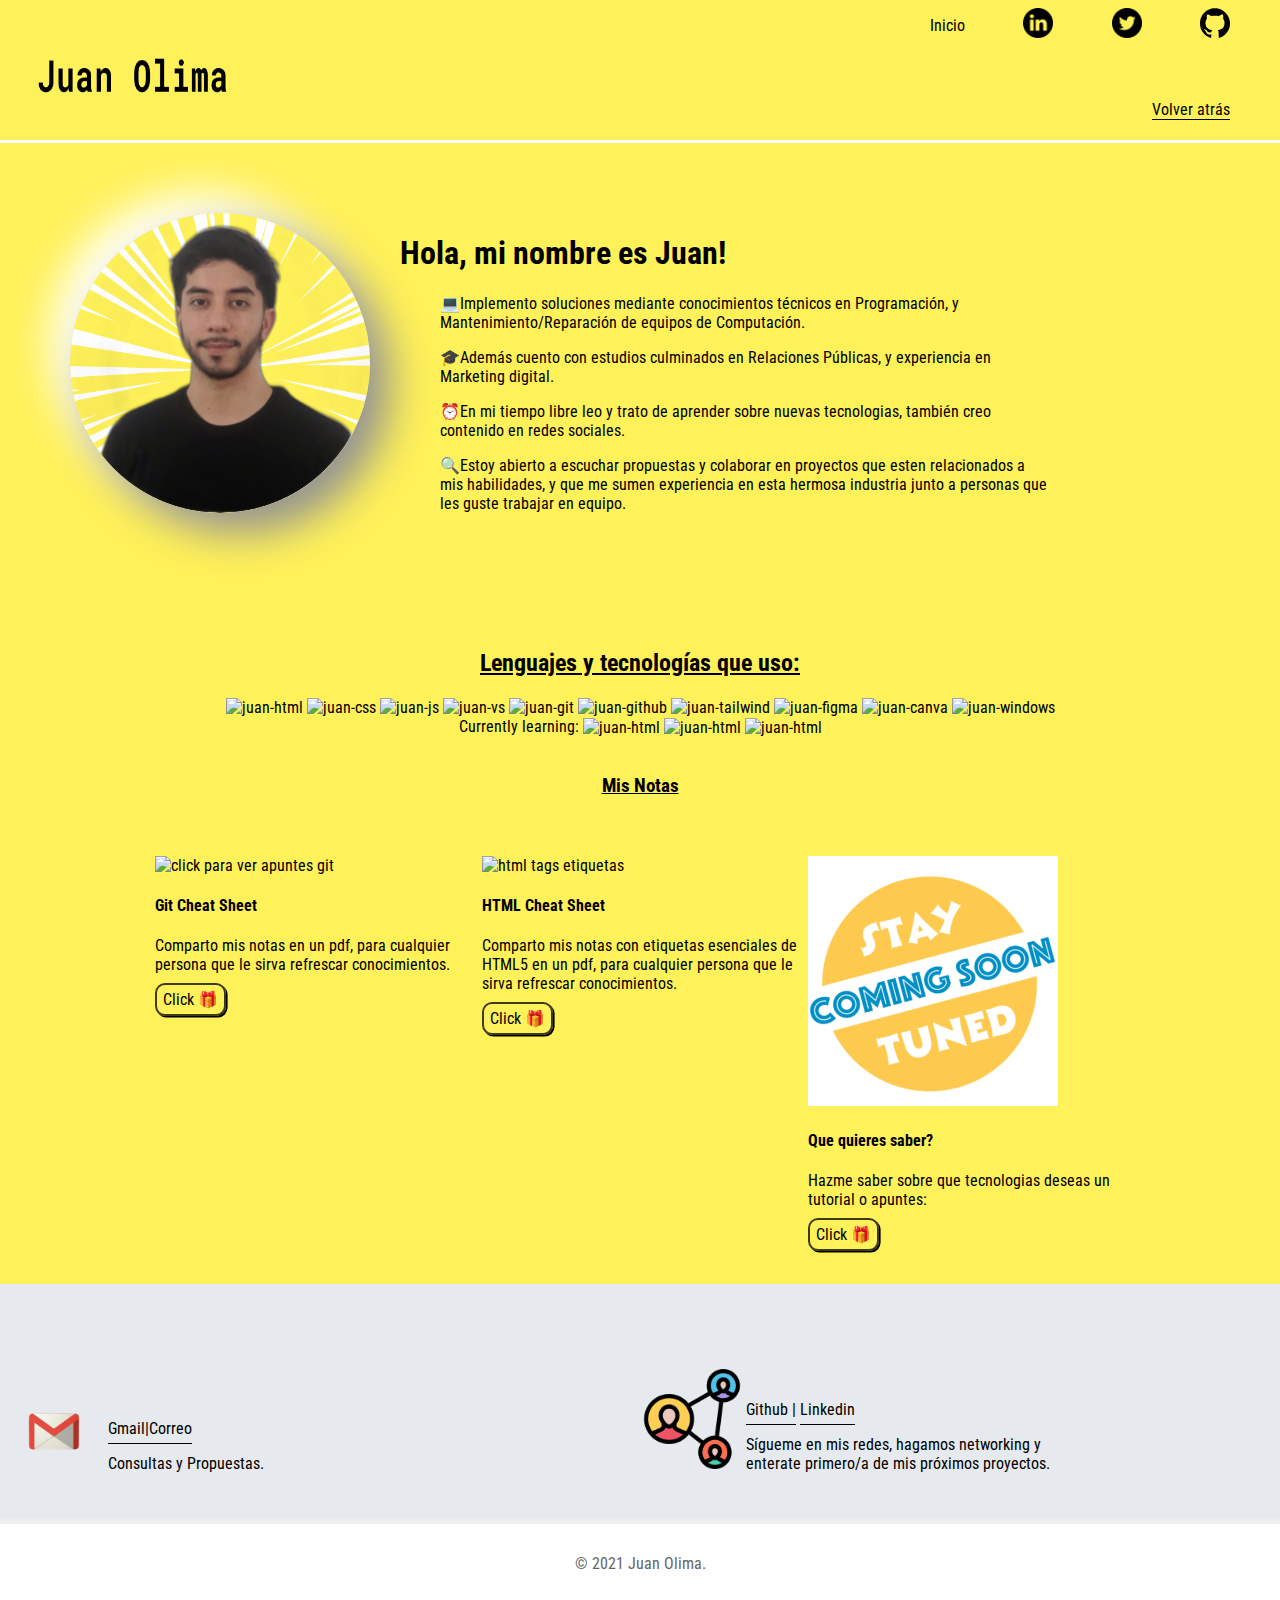
==== commit 289ebd07: "update to webpage" ====
--- a/aboutme.html
+++ b/aboutme.html
@@ -38,8 +38,8 @@
           <h1>Hola, mi nombre es Juan!</h1>
           <p>
           <ul>💻Implemento soluciones mediante conocimientos técnicos en Programación, y Mantenimiento/Reparación de equipos de Computación.</ul>
-          <ul>🎓Además cuento con estudios y experiencia en Marketing digital y comunicación academica sesgada a las Relaciones Públicas e Institucionales.</ul>
-          <ul>⏰En mi tiempo libre leo y trato de aprender sobre nuevas tecnologias, también creo contenido en redes sociales y Podcast's.</ul>
+          <ul>🎓Además cuento con estudios culminados en Relaciones Públicas, y experiencia en Marketing digital.</ul>
+          <ul>⏰En mi tiempo libre leo y trato de aprender sobre nuevas tecnologias, también creo contenido en redes sociales.</ul>
           <ul>🔍Estoy abierto a escuchar propuestas y colaborar en proyectos que esten relacionados a mis habilidades, y que me sumen experiencia en esta hermosa industria junto a personas que les guste trabajar en equipo. </ul> 
         </p>
       </div>
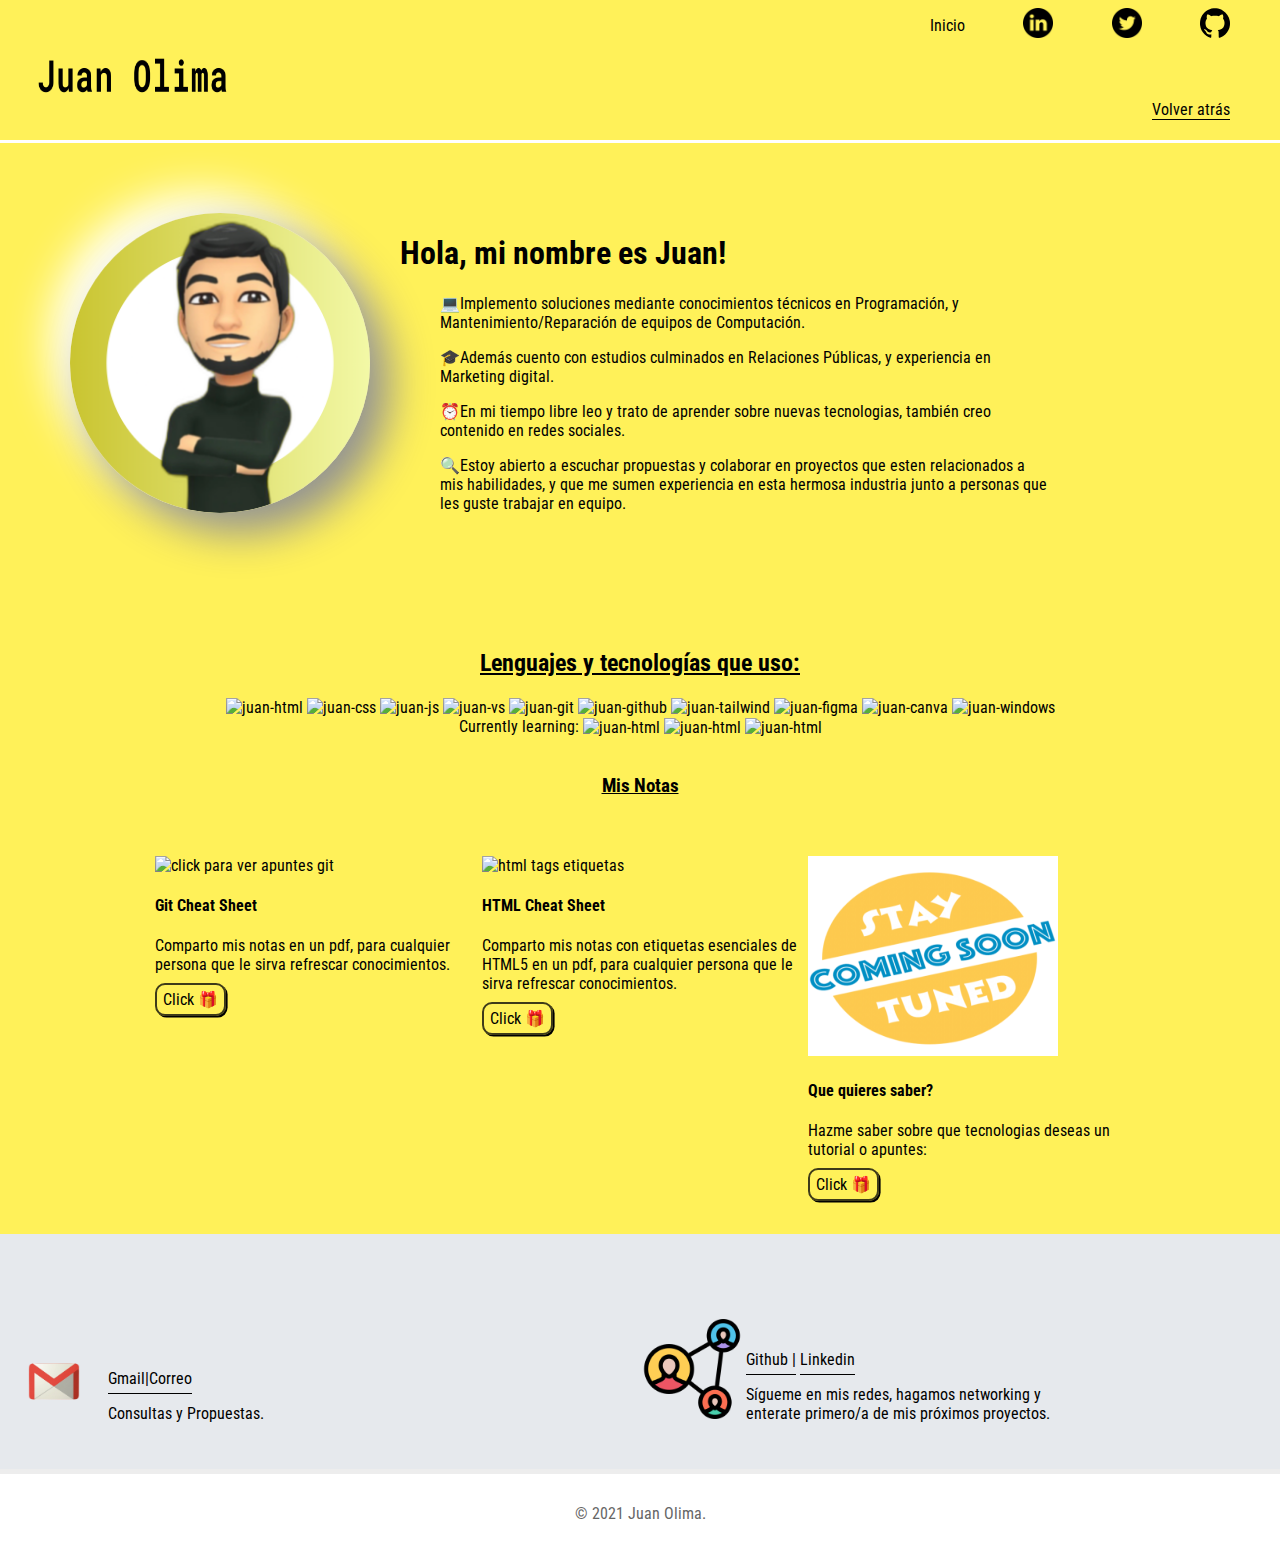
==== commit 33adf8a4: "update" ====
--- a/aboutme.html
+++ b/aboutme.html
@@ -32,7 +32,7 @@
     <section class="profile-main-container">
       <div class="grid-container profile-container">
         <div>
-            <img src="./assets/projectimg/animeju.png" alt="Foto perfil">
+            <img src="./assets/projectimg/js.png" alt="Foto perfil">
         </div>
         <div>
           <h1>Hola, mi nombre es Juan!</h1>
--- a/css/main.css
+++ b/css/main.css
@@ -99,6 +99,7 @@
     letter-spacing: 10px;
     text-align: center;
     color: white;
+    padding-top: 110px;
 }
 .home-main-text2 {
     font-size: 20px;
@@ -135,8 +136,9 @@
     display: grid;
 }
 .blogs-news-container {
-  background-color: #ebebeb;
-  padding: 0 50px 40px;
+    border-top: 3px solid white;
+    background-color: #ebebeb;
+    padding: 0 50px 40px;
 }
 .blogs-main-news {
     display: grid;
@@ -279,4 +281,9 @@
 .tecno-info {
     text-align: center;
 
-}+}
+/*aca abajo es la clases de las img de about me*/
+.abmeheight {
+    width: 250px;
+    height: 200px;
+    }
